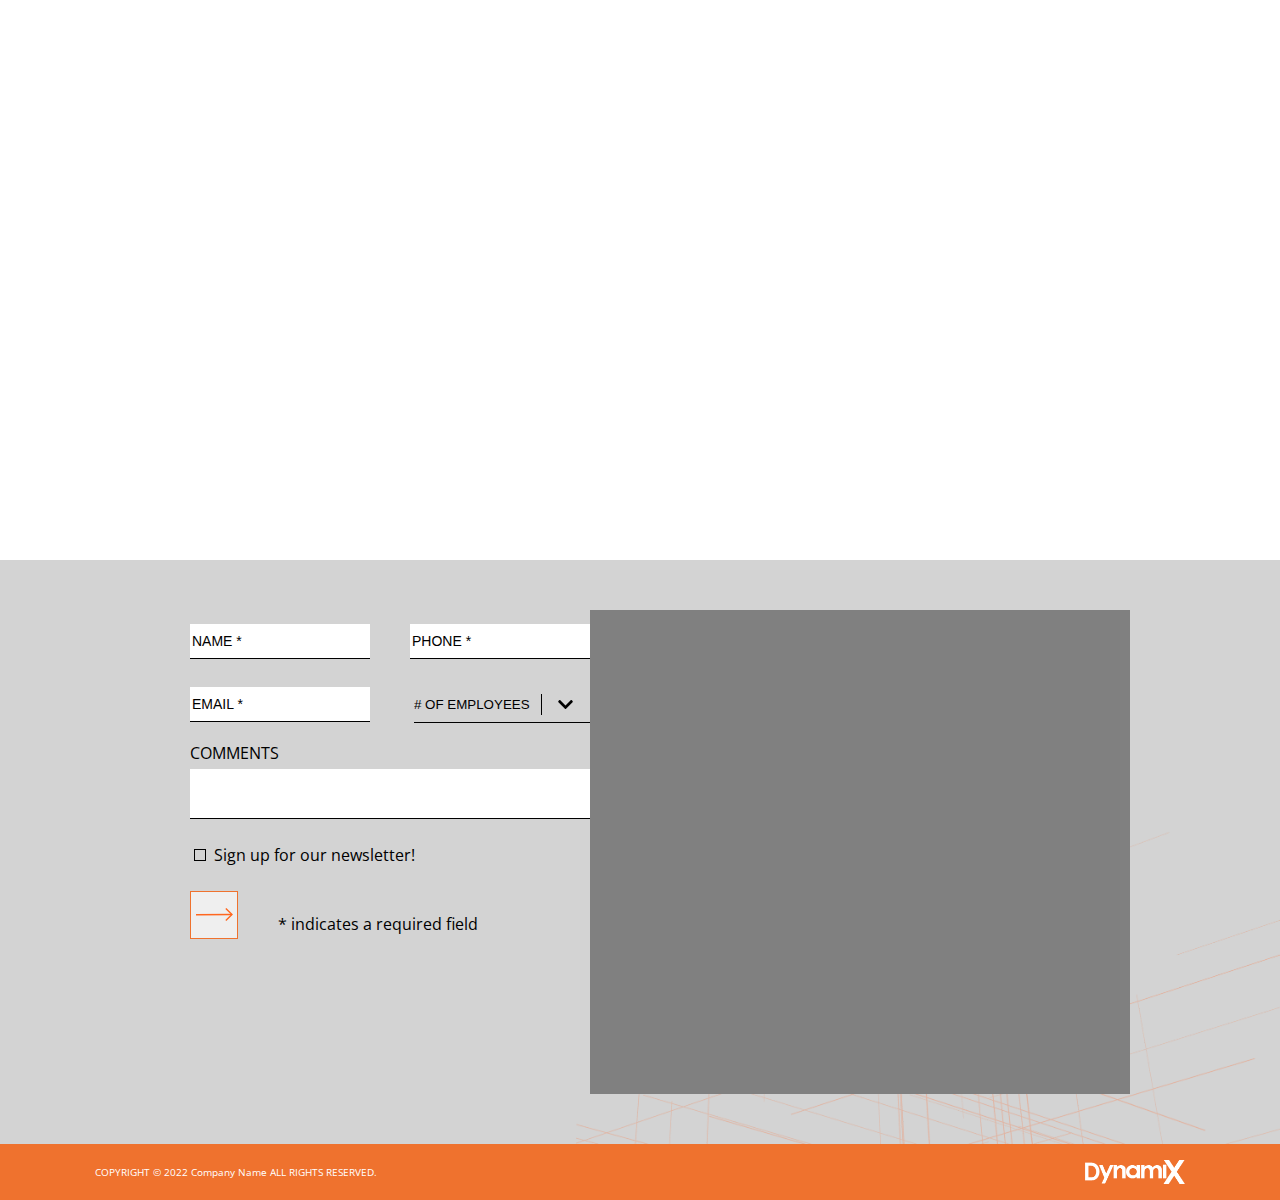
==== index.html @ d7043af9 "styled drop down" ====
<!DOCTYPE html>
<html lang="en">
<head>
    <meta charset="UTF-8">
    <meta http-equiv="X-UA-Compatible" content="IE=edge">
    <meta name="viewport" content="width=device-width, initial-scale=1.0">
    <title>Company Name</title>
    <link rel="stylesheet" href="styles.css">
    <link rel="preconnect" href="https://fonts.googleapis.com">
<link rel="preconnect" href="https://fonts.gstatic.com" crossorigin>
<link href="https://fonts.googleapis.com/css2?family=Barlow+Condensed:wght@100;200;300;400;500;600&family=Open+Sans:wght@300&display=swap" rel="stylesheet">
</head>
<body>
    <div id="content">
        <div id="content-img-wrapper">
            <div id="content-img"></div>
            <div id="img-backdrop"></div>
            <div id="img-caption"></div>
        </div>
        <div id="content-info">
            <div id="content-title"></div>
            <div id="content-text"></div>
            <div id="content-nav"></div>
        </div>
    </div>
    <div id="contact">
        <div id="contact-form-wrapper">
            <form id="contact-form" action="">
                <div class="input-line">
                    <input 
                        class="input-half-width" 
                        type="text" 
                        id="name" 
                        name="name" 
                        placeholder="NAME *"
                        required
                    />
                    <input type="hidden" id="custId" name="custId" value="3487"/>
                    <input 
                        class="input-half-width" 
                        type="tel" 
                        id="phone" 
                        name="phone" 
                        placeholder="PHONE *"
                        required
                    />
                </div>
                <div class="input-line">
                    <input 
                        class="input-half-width" 
                        type="email" 
                        id="email" 
                        name="email" 
                        placeholder="EMAIL *"
                        required
                    />
                    <div id="custom-select" class="input-half-width">
                        <select 
                            id="employees" 
                            name="employees" 
                        >
                            <option value="" disabled selected># OF EMPLOYEES</option>
                            <option value="1-5">1-5</option>
                            <option value="6-30">6-30</option>
                            <option value="31-100">31-100</option>
                            <option value="101-250">101-250</option>
                            <option value="251+">251+</option>
                        </select>
                    </div>
                </div>
                <div id="comments-line">
                    <label for="comments">COMMENTS</label>
                    <textarea 
                        id="comments" 
                        name="comments"
                    ></textarea>
                </div>
                <div id="subscription-line">
                    <input 
                        type="checkbox" 
                        id="subscribe-news" 
                        name="subscribe" 
                        value="newsletter"
                    />
                    <label for="subscribe-news">Sign up for our newsletter!</label>
                </div>
                
                <div id="submit-line">
                    <input 
                        type="submit" 
                        id="submit" 
                        name="submit" 
                        value=""
                    />
                    <div  id="indicator">* indicates a required field</div>
                </div>
               


            </form>
        </div>
        
        <div id="contact-info"></div>
    </div>
    <div id="footer">
        <div id="copyright">COPYRIGHT © 2022 Company Name ALL RIGHTS RESERVED.</div>
        <div id="footer-logo"></div>
    </div>
</body>
</html>
---- styles.css ----
:root {
    --body-width: 100%;
    --contact-width: calc(var(--body-width) - 100px);
    --contact-form-width: 400px;

}

/* OVERWRITE BROWSER DEFAULTS */

::placeholder { /* Chrome, Firefox, Opera, Safari 10.1+ */
  color: black;
  opacity: 1; /* Firefox */
}

:-ms-input-placeholder { /* Internet Explorer 10-11 */
  color: black;
}

::-ms-input-placeholder { /* Microsoft Edge */
  color: black;
}

input:focus, textarea:focus, select:focus, textarea:focus {
    outline: none;
    border-bottom: 1px solid orange;
}

input:focus::placeholder {
    color: transparent;
  }

  textarea {
    resize: none;
  }

body {
    width: var(--body-width);
    font-family: 'Barlow Condensed', sans-serif;
    font-family: 'Open Sans', sans-serif;
    padding: 0;
    margin: 0 auto;
}

#content {
    display: flex;
    width: var(--body-width);
    height: 560px;
    /* background-color: grey; */
}

#contact {
    display: flex;
    width: calc(var(--body-width) - 100px);
    height: 484px;
    padding: 50px;
    background-color: lightgrey;
    background-image: url('./images/bg-lines@2x.png');
    background-size: 55% auto;
    background-position: right bottom;
    background-repeat: no-repeat;
}

#contact-form-wrapper {
    display: flex;
    justify-content: flex-end;
    width: calc(var(--contact-width) * 0.5 );
}

#contact-form {
    width: var(--contact-form-width);
    height: 100%;
}

.input-line {
    display: flex;
    justify-content: space-between;
}

.input-half-width {
    height: 32px;
    width: calc((var(--contact-form-width) * 0.5) - 24px);
    margin: 14px 0;
    border: none;
    border-bottom: 1px solid black;
    font-size: 14px;
    color: black;
}

#employees { 
    -webkit-appearance: none;
    -moz-appearance: none;
    -o-appearance: none;
    position: absolute;
    z-index: 1;
    appearance: none;
    height: 35px;
    width: calc((var(--contact-form-width) * 0.5) - 24px);
    border: none;
    background-color: transparent;
    cursor: pointer;
}

#custom-select {
    height: 35px;
    background-color: transparent;
    position: relative;
}

#custom-select::before {
    content: "";
    position: absolute;
    width: 48px;
    height: 21px;
    bottom: 7px;
    right: 0;
    border-left: 1px solid black;
    background-image: url('./images/chevron-down-solid.svg');
    background-position-x: 16px;
    background-position-y: center;
    background-size: 15px;
    background-repeat: no-repeat;
    background-color: transparent;
}

#custom-select:focus-within {
    border-bottom: 1px solid #EF722E;
}

select::-ms-expand {
    display: none; /* Hide the default arrow in Internet Explorer 10 and Internet Explorer 11 */
}

#comments-line {
    display: flex;
    flex-direction: column;
    align-items: bottom;
}

label {
    height: 32px;
    line-height: 32px;
    font-size: 14;
}

#comments {
    border: none;
    border-bottom: 1px solid black;
    height: 45px;
    font-size: 14px;
    color: black;
    font-family: 'Open Sans', sans-serif;
}

#comments:focus {
    border-bottom: 1px solid #EF722E;  
}

#subscription-line {
    display: flex;
    align-items: center;
    margin: 20px 0;
}

#subscription-line > input {
    -webkit-appearance: none;
    -moz-appearance: none;
    -o-appearance: none;
    appearance: none;
    height: 12px;
    width: 12px;
    border: 1px solid black;
    margin-right: 8px;
}

#subscription-line > input:checked {
    background-color: #EF722E;
    border: 1px solid #EF722E;
}


#submit-line {
    display: flex;
    align-items: flex-end;
}

#submit {
    height: 48px;
    width: 48px;
    border: 1px solid #EF722E;
    margin-right: 40px;
    cursor: pointer;
    background-image: url('./images/icon-arrow_orange.svg');
    background-size: 80%;
    background-position: center;
    background-repeat: no-repeat;
}

#indicator {
    line-height: 30px;
}

#contact-info {
    display: flex;
    flex-direction: column;
    align-items: bottom;
    background-color: grey;
    width: calc((var(--contact-width) * 0.5 ) - 128px);
    padding: 48px 64px;
}

#footer {
    display: flex;
    justify-content: space-between;
    align-items: center;
    height: 56px;
    width: calc(var(--body-width) - 190px);
    padding: 0 95px;
    color: white;
    background-color: #EF722E;
}
#copyright {
    font-size: 10px;
}

#footer-logo {
    height: 56px;
    width: 100px;
    background-image: url('./images/dynamix-logo-white@2x.png');
    background-size: contain;
    background-position: center;
    background-repeat: no-repeat;
}

/* MEDIA QUERIES BOOTSRAP BREAKPOINTS AS REFRENCE  */

/* X-Small devices (portrait phones, less than 576px)
No media query for `xs` since this is the default */

/* Small devices (landscape phones, 576px and up) */
@media (min-width: 576px) { }

/* Medium devices (tablets, 768px and up) */
@media (min-width: 768px) { }

/* Large devices (desktops, 992px and up) */
@media (min-width: 992px) { }

/* X-Large devices (large desktops, 1200px and up) */
@media (min-width: 1200px) { }

/* XX-Large devices (larger desktops, 1400px and up) */
@media (min-width: 1400px) { }

/* XX-Large devices (larger desktops, 1500px and up) */
@media (min-width: 1500px) {
    :root {
        --body-width: 1500px;
    }
 }


/* XX-Large devices (larger desktops, 2000px and up)
@media (min-width: 2000px) { 
    :root {
        --body-width: 2000px;
    }
} */
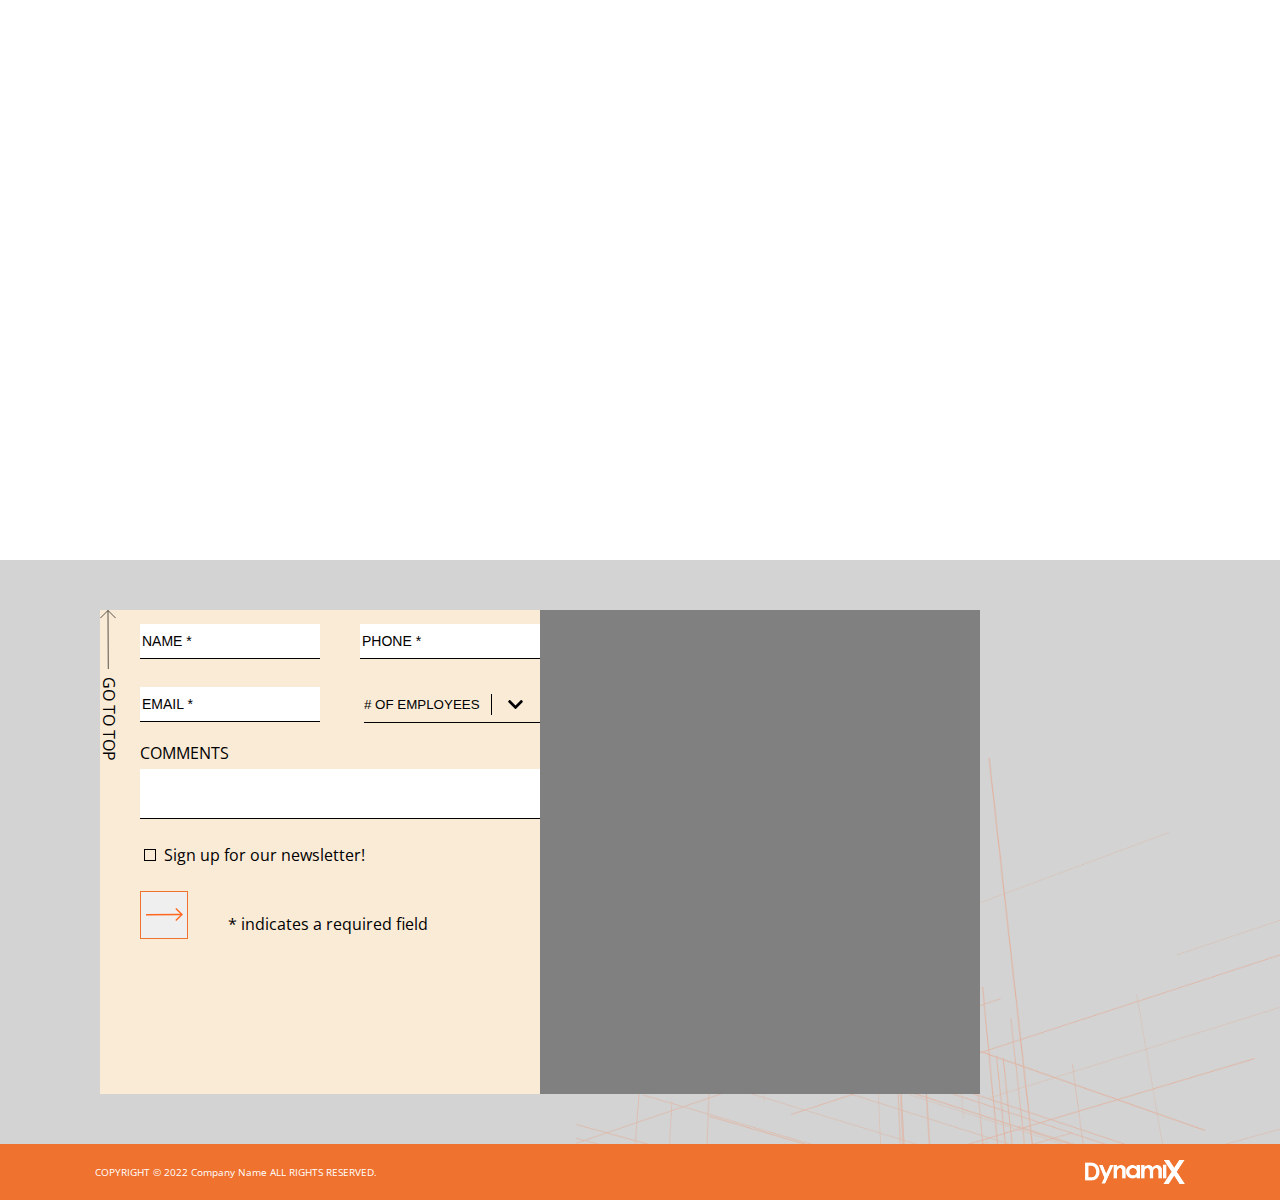
==== commit cb16487c: "added nav-to-top" ====
--- a/index.html
+++ b/index.html
@@ -11,6 +11,7 @@
 <link href="https://fonts.googleapis.com/css2?family=Barlow+Condensed:wght@100;200;300;400;500;600&family=Open+Sans:wght@300&display=swap" rel="stylesheet">
 </head>
 <body>
+    <div id="top"></div>
     <div id="content">
         <div id="content-img-wrapper">
             <div id="content-img"></div>
@@ -25,6 +26,10 @@
     </div>
     <div id="contact">
         <div id="contact-form-wrapper">
+            <a href="#top" id="nav-to-top">
+                <div id="nav-arrow"></div>
+                <div id="nav-text">GO TO TOP</div>
+            </a>
             <form id="contact-form" action="">
                 <div class="input-line">
                     <input 
@@ -94,12 +99,8 @@
                     />
                     <div  id="indicator">* indicates a required field</div>
                 </div>
-               
-
-
             </form>
         </div>
-        
         <div id="contact-info"></div>
     </div>
     <div id="footer">
--- a/styles.css
+++ b/styles.css
@@ -1,6 +1,6 @@
 :root {
     --body-width: 100%;
-    --contact-width: calc(var(--body-width) - 100px);
+    --contact-width: calc(var(--body-width) - 200px);
     --contact-form-width: 400px;
 
 }
@@ -50,9 +50,9 @@
 
 #contact {
     display: flex;
-    width: calc(var(--body-width) - 100px);
+    width: var(--contact-width);
     height: 484px;
-    padding: 50px;
+    padding: 50px 100px;
     background-color: lightgrey;
     background-image: url('./images/bg-lines@2x.png');
     background-size: 55% auto;
@@ -64,6 +64,45 @@
     display: flex;
     justify-content: flex-end;
     width: calc(var(--contact-width) * 0.5 );
+    position: relative;
+    background-color:antiquewhite;
+}
+
+#nav-to-top {
+    position: absolute;
+    top: 0;
+    left: 0;
+    display: flex;
+    flex-direction: column;
+    align-items: center;
+    width: 16px;
+    height: 152px;
+    text-decoration: none;
+    color: black;
+}
+
+#nav-to-top:hover {
+    color: #EF722E;
+}
+
+#nav-text {
+    display: block;
+    width: 85px;
+    height: 16px;
+    font-size: 16px;
+    line-height: 16px;
+    text-align: right;
+    transform: translateY(40px) rotate(90deg);
+}
+
+#nav-arrow {
+    width: 16px;
+    height: 60px;
+    background-image: url('./images/icon-arrow_down.svg');
+    background-size: contain;
+    background-position: bottom;
+    background-repeat: no-repeat;
+    transform: rotate(180deg);
 }
 
 #contact-form {
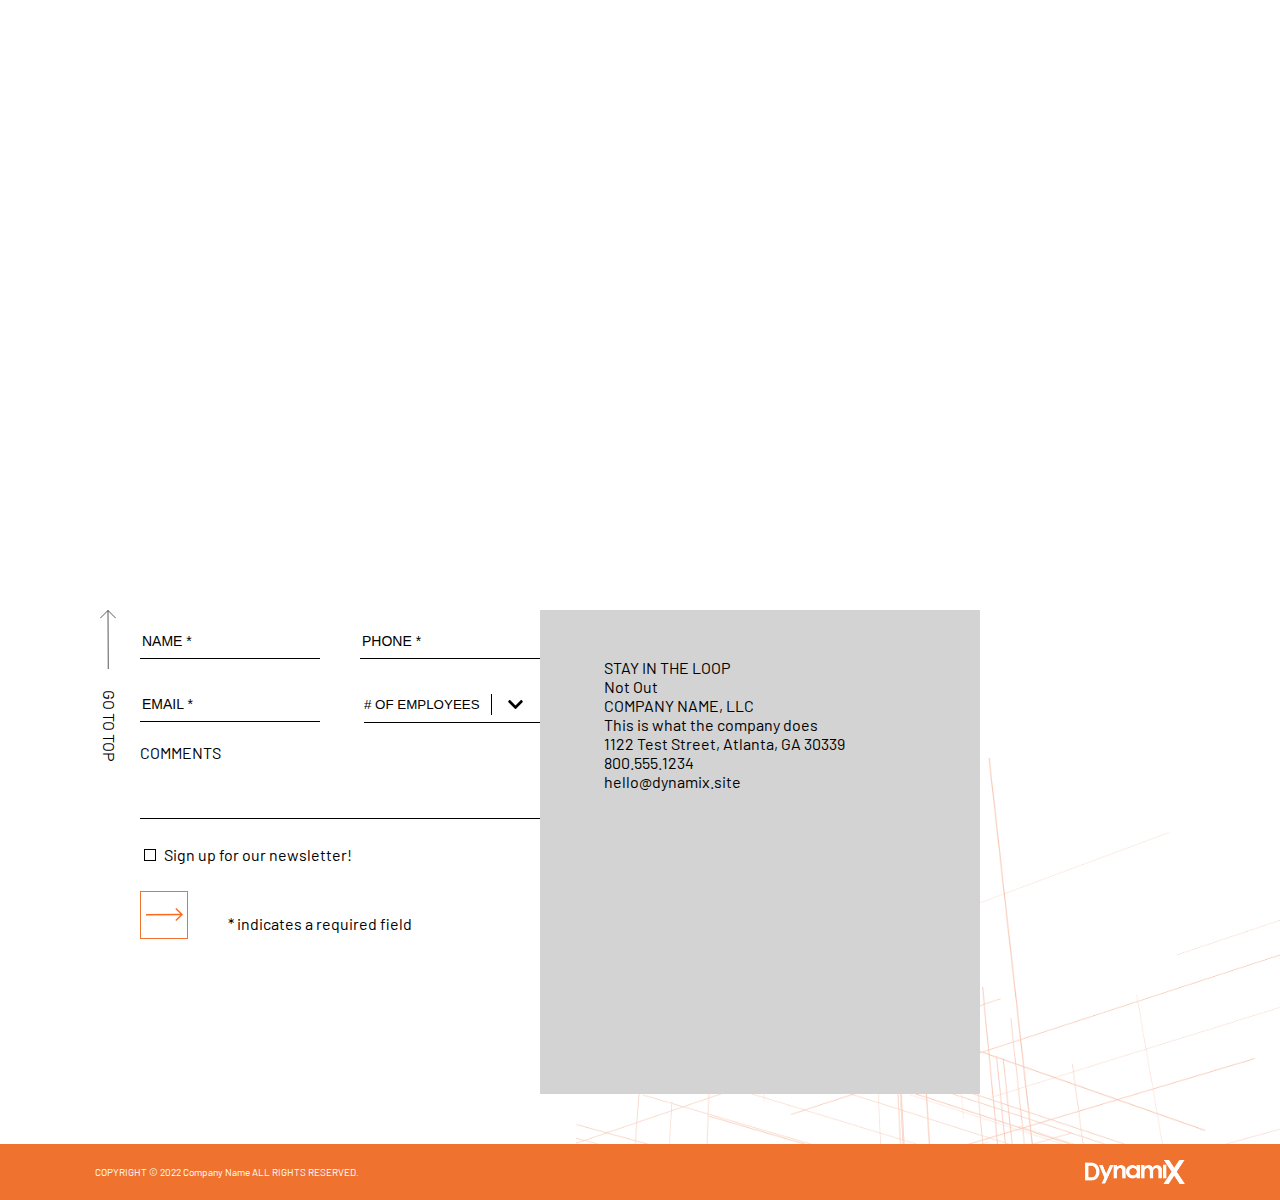
==== commit 74a74652: "updated fonts" ====
--- a/index.html
+++ b/index.html
@@ -8,7 +8,9 @@
     <link rel="stylesheet" href="styles.css">
     <link rel="preconnect" href="https://fonts.googleapis.com">
 <link rel="preconnect" href="https://fonts.gstatic.com" crossorigin>
-<link href="https://fonts.googleapis.com/css2?family=Barlow+Condensed:wght@100;200;300;400;500;600&family=Open+Sans:wght@300&display=swap" rel="stylesheet">
+<link rel="preconnect" href="https://fonts.googleapis.com">
+<link rel="preconnect" href="https://fonts.gstatic.com" crossorigin>
+<link href="https://fonts.googleapis.com/css2?family=Barlow+Condensed:wght@100;200;300;400;500;600&family=Barlow:wght@100;200;300;400;500;600;700&family=Open+Sans:wght@300&display=swap" rel="stylesheet">
 </head>
 <body>
     <div id="top"></div>
@@ -101,7 +103,15 @@
                 </div>
             </form>
         </div>
-        <div id="contact-info"></div>
+        <div id="contact-info">
+            <div id="contact-title">STAY IN THE LOOP</div>
+            <div id="contact-subtitle">Not Out</div>
+            <div id="company-name">COMPANY NAME, LLC</div>
+            <div id="company-statement">This is what the company does</div>
+            <div id="company-address">1122 Test Street, Atlanta, GA 30339</div>
+            <div id="company-phone">800.555.1234</div>
+            <div id="company-email">hello@dynamix.site</div>
+        </div>
     </div>
     <div id="footer">
         <div id="copyright">COPYRIGHT © 2022 Company Name ALL RIGHTS RESERVED.</div>
--- a/styles.css
+++ b/styles.css
@@ -35,8 +35,9 @@
 
 body {
     width: var(--body-width);
+    font-family: 'Open Sans', sans-serif;
     font-family: 'Barlow Condensed', sans-serif;
-    font-family: 'Open Sans', sans-serif;
+    font-family: 'Barlow', sans-serif;
     padding: 0;
     margin: 0 auto;
 }
@@ -53,11 +54,11 @@
     width: var(--contact-width);
     height: 484px;
     padding: 50px 100px;
-    background-color: lightgrey;
     background-image: url('./images/bg-lines@2x.png');
     background-size: 55% auto;
     background-position: right bottom;
     background-repeat: no-repeat;
+    /* background-color: lightgrey; */
 }
 
 #contact-form-wrapper {
@@ -65,7 +66,7 @@
     justify-content: flex-end;
     width: calc(var(--contact-width) * 0.5 );
     position: relative;
-    background-color:antiquewhite;
+    /* background-color:antiquewhite; */
 }
 
 #nav-to-top {
@@ -232,6 +233,7 @@
     background-size: 80%;
     background-position: center;
     background-repeat: no-repeat;
+    background-color: transparent;
 }
 
 #indicator {
@@ -242,9 +244,9 @@
     display: flex;
     flex-direction: column;
     align-items: bottom;
-    background-color: grey;
     width: calc((var(--contact-width) * 0.5 ) - 128px);
     padding: 48px 64px;
+    background-color: lightgrey;
 }
 
 #footer {
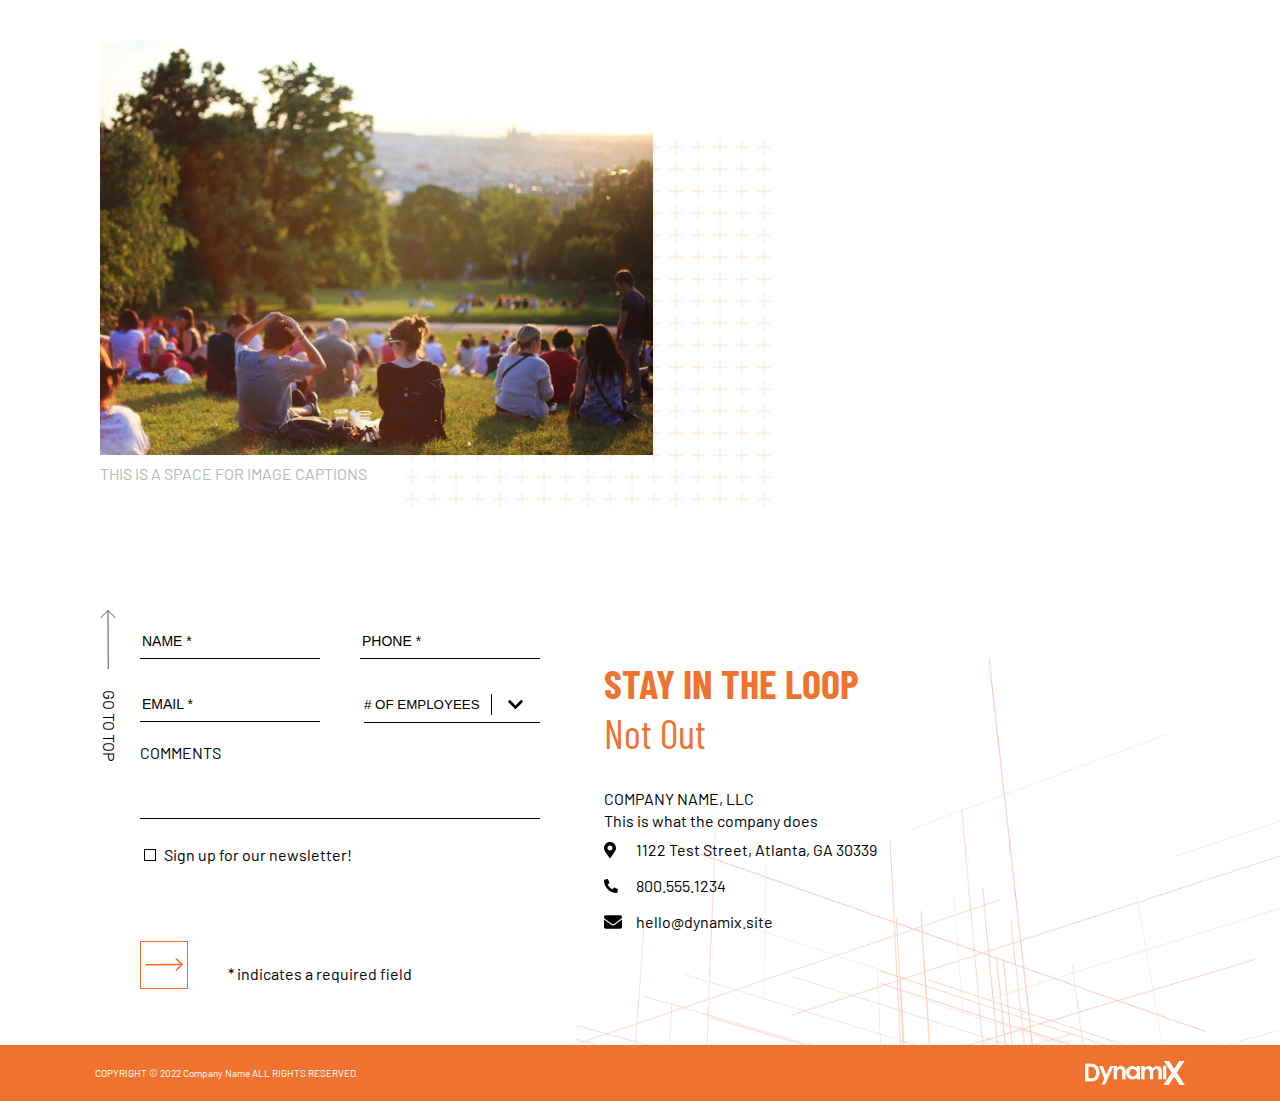
==== commit b63dfa78: "added content-image" ====
--- a/index.html
+++ b/index.html
@@ -16,9 +16,9 @@
     <div id="top"></div>
     <div id="content">
         <div id="content-img-wrapper">
-            <div id="content-img"></div>
-            <div id="img-backdrop"></div>
-            <div id="img-caption"></div>
+            <img src="./images/content-image.jpg" id="content-img" alt="image of event"/>
+            <div id="img-caption">THIS IS A SPACE FOR IMAGE CAPTIONS</div>
+            <div  id="img-backdrop"></div>
         </div>
         <div id="content-info">
             <div id="content-title"></div>
@@ -108,9 +108,9 @@
             <div id="contact-subtitle">Not Out</div>
             <div id="company-name">COMPANY NAME, LLC</div>
             <div id="company-statement">This is what the company does</div>
-            <div id="company-address">1122 Test Street, Atlanta, GA 30339</div>
-            <div id="company-phone">800.555.1234</div>
-            <div id="company-email">hello@dynamix.site</div>
+            <div class="company-contact-line" id="company-address">1122 Test Street, Atlanta, GA 30339</div>
+            <div class="company-contact-line" id="company-phone">800.555.1234</div>
+            <div class="company-contact-line" id="company-email">hello@dynamix.site</div>
         </div>
     </div>
     <div id="footer">
--- a/styles.css
+++ b/styles.css
@@ -45,16 +45,51 @@
 #content {
     display: flex;
     width: var(--body-width);
-    height: 560px;
-    /* background-color: grey; */
+    height: 470px;
+    padding: 40px 100px 50px 100px;
+    /* background-color: lightgrey; */
+}
+
+#content-img-wrapper {
+    position: relative;
+    display: flex;
+    flex-direction: column;
+    align-items: flex-start;
+    height: 470px;
+    width: 675px;
+}
+
+#content-img {
+    height: 415px;
+    width: auto;
+    z-index: 2;
+}
+
+#img-caption {
+    display: flex;
+    height: 36px;
+    align-items: center;
+    color: #B7B7B7;    
+}
+
+#img-backdrop {
+    position: absolute;
+    right: 0;
+    bottom: 0;
+    height: 374px;
+    width: 374px;
+    background-image: url(./images/icon-plus.png);
+    background-size: 22px;
+    background-position: bottom right;
+    background-repeat: repeat;
 }
 
 #contact {
     display: flex;
     width: var(--contact-width);
-    height: 484px;
+    height: 385px;
     padding: 50px 100px;
-    background-image: url('./images/bg-lines@2x.png');
+    background-image: url(./images/bg-lines@2x.png);
     background-size: 55% auto;
     background-position: right bottom;
     background-repeat: no-repeat;
@@ -99,7 +134,7 @@
 #nav-arrow {
     width: 16px;
     height: 60px;
-    background-image: url('./images/icon-arrow_down.svg');
+    background-image: url(./images/icon-arrow_down.svg);
     background-size: contain;
     background-position: bottom;
     background-repeat: no-repeat;
@@ -154,7 +189,7 @@
     bottom: 7px;
     right: 0;
     border-left: 1px solid black;
-    background-image: url('./images/chevron-down-solid.svg');
+    background-image: url(./images/chevron-down-solid.svg);
     background-position-x: 16px;
     background-position-y: center;
     background-size: 15px;
@@ -210,6 +245,7 @@
     width: 12px;
     border: 1px solid black;
     margin-right: 8px;
+    cursor: pointer;
 }
 
 #subscription-line > input:checked {
@@ -217,8 +253,13 @@
     border: 1px solid #EF722E;
 }
 
+#subscription-line > label {
+    cursor: pointer;
+}
+
 
 #submit-line {
+    margin-top: 70px;
     display: flex;
     align-items: flex-end;
 }
@@ -229,7 +270,7 @@
     border: 1px solid #EF722E;
     margin-right: 40px;
     cursor: pointer;
-    background-image: url('./images/icon-arrow_orange.svg');
+    background-image: url(./images/icon-arrow_orange.svg);
     background-size: 80%;
     background-position: center;
     background-repeat: no-repeat;
@@ -246,7 +287,51 @@
     align-items: bottom;
     width: calc((var(--contact-width) * 0.5 ) - 128px);
     padding: 48px 64px;
-    background-color: lightgrey;
+    /* background-color: lightgrey; */
+}
+
+#contact-title, #contact-subtitle {
+    font-family: 'Barlow Condensed', sans-serif;
+    height: 50px;
+    line-height: 50px;
+    font-size: 40px;
+    color: #EF722E;
+}
+
+#contact-title {
+    font-weight: 700;
+}
+
+#company-name {
+    margin-top: 30px;
+    line-height: 22px;
+}
+
+#company-statement {
+    line-height: 22px;
+}
+
+.company-contact-line {
+    display: flex;
+    line-height: 36px;
+    padding-left: 32px;
+    background-position: left;
+    background-repeat: no-repeat;
+}
+
+#company-address {
+    background-image: url(./images/map-marker-alt-solid.svg);
+    background-size: 12px;
+}
+
+#company-phone {
+    background-image: url(./images/phone-alt-solid.svg);
+    background-size: 14px;
+}
+
+#company-email {
+    background-image: url(./images/envelope-solid.svg);
+    background-size: 18px;
 }
 
 #footer {
@@ -259,6 +344,7 @@
     color: white;
     background-color: #EF722E;
 }
+
 #copyright {
     font-size: 10px;
 }
@@ -266,7 +352,7 @@
 #footer-logo {
     height: 56px;
     width: 100px;
-    background-image: url('./images/dynamix-logo-white@2x.png');
+    background-image: url(./images/dynamix-logo-white@2x.png);
     background-size: contain;
     background-position: center;
     background-repeat: no-repeat;
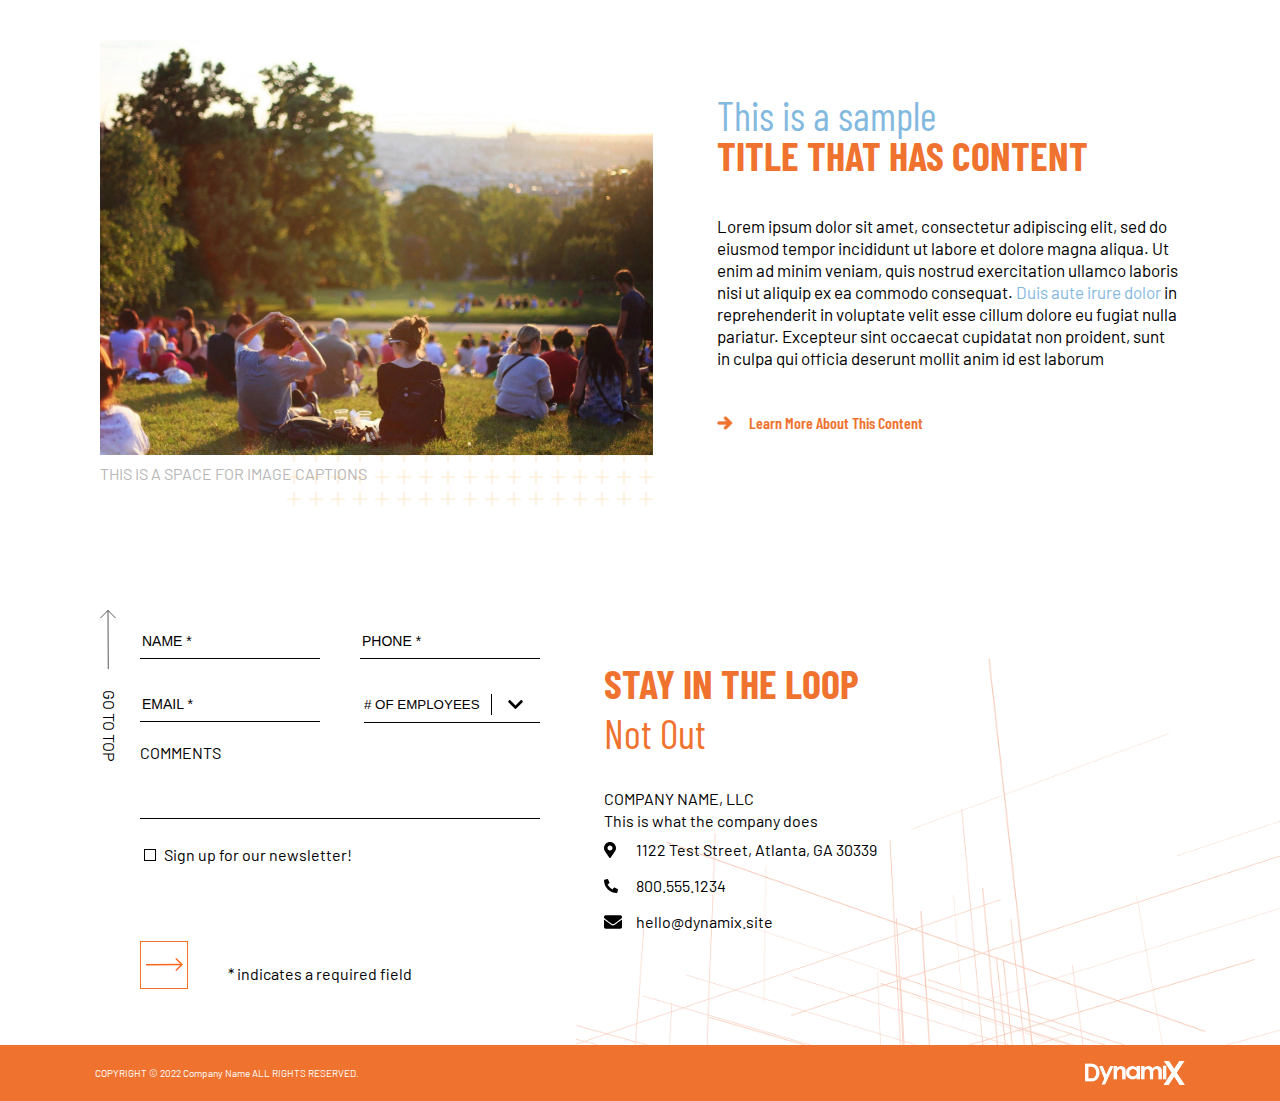
==== commit 065a6dea: "finished content section" ====
--- a/index.html
+++ b/index.html
@@ -21,16 +21,19 @@
             <div  id="img-backdrop"></div>
         </div>
         <div id="content-info">
-            <div id="content-title"></div>
-            <div id="content-text"></div>
-            <div id="content-nav"></div>
+            <div id="content-title">This is a sample</div>
+            <div id="content-subtitle">TITLE THAT HAS CONTENT</div>
+            <div id="content-text">
+                Lorem ipsum dolor sit amet, consectetur adipiscing elit, sed do eiusmod tempor incididunt ut labore et dolore magna aliqua. Ut enim ad minim veniam, quis nostrud exercitation ullamco laboris nisi ut aliquip ex ea commodo consequat. <span class="highlight">Duis aute irure dolor</span> in reprehenderit in voluptate velit esse cillum dolore eu fugiat nulla pariatur. Excepteur sint occaecat cupidatat non proident, sunt in culpa qui officia deserunt mollit anim id est laborum
+            </div>
+            <a href="about.html" target="blank" id="content-nav">Learn More About This Content</a>
         </div>
     </div>
     <div id="contact">
         <div id="contact-form-wrapper">
             <a href="#top" id="nav-to-top">
-                <div id="nav-arrow"></div>
-                <div id="nav-text">GO TO TOP</div>
+                <div id="nav-to-top-arrow"></div>
+                <div id="nav-to-top-text">GO TO TOP</div>
             </a>
             <form id="contact-form" action="">
                 <div class="input-line">
--- a/styles.css
+++ b/styles.css
@@ -1,7 +1,9 @@
 :root {
     --body-width: 100%;
+    --content-width: calc(var(--body-width) - 200px);
     --contact-width: calc(var(--body-width) - 200px);
     --contact-form-width: 400px;
+    --contact-backdrop-width: 55%;
 
 }
 
@@ -44,7 +46,7 @@
 
 #content {
     display: flex;
-    width: var(--body-width);
+    width: var(--content-width);
     height: 470px;
     padding: 40px 100px 50px 100px;
     /* background-color: lightgrey; */
@@ -57,6 +59,7 @@
     align-items: flex-start;
     height: 470px;
     width: 675px;
+    /* background-color: blue; */
 }
 
 #content-img {
@@ -84,13 +87,63 @@
     background-repeat: repeat;
 }
 
+#content-info {
+    width: 560px;
+    padding: 55px 0 0 60px;
+    /* background-color: grey; */
+}
+
+#content-title, #content-subtitle {
+    font-family: 'Barlow Condensed', sans-serif;
+    height: 40px;
+    line-height: 40px;
+    font-size: 40px;
+}
+
+#content-title {
+    color: #84B9DF;
+}
+
+#content-subtitle {
+    color: #EF722E;
+    font-weight: 700;
+}
+
+#content-text {
+    margin: 40px 0;
+    font-size: 17px;
+    line-height: 22px;
+}
+
+.highlight {
+    color: #84B9DF;
+    /* text-decoration: underline;
+    text-decoration-style: dotted; */
+}
+
+#content-nav {
+    text-decoration: none;
+    font-family: 'Barlow Condensed', sans-serif;
+    font-weight: 600;
+    color: #EF722E;
+    line-height: 28px;
+    padding-left: 32px;
+    background-image: url(./images/arrow_right_orange.png);
+    background-size: 16px;
+    background-position: left;
+    background-repeat: no-repeat;
+    /* background-color: antiquewhite; */
+}
+
+
+
 #contact {
     display: flex;
     width: var(--contact-width);
     height: 385px;
     padding: 50px 100px;
     background-image: url(./images/bg-lines@2x.png);
-    background-size: 55% auto;
+    background-size: var(--contact-backdrop-width) auto;
     background-position: right bottom;
     background-repeat: no-repeat;
     /* background-color: lightgrey; */
@@ -121,7 +174,7 @@
     color: #EF722E;
 }
 
-#nav-text {
+#nav-to-top-text {
     display: block;
     width: 85px;
     height: 16px;
@@ -131,7 +184,7 @@
     transform: translateY(40px) rotate(90deg);
 }
 
-#nav-arrow {
+#nav-to-top-arrow {
     width: 16px;
     height: 60px;
     background-image: url(./images/icon-arrow_down.svg);
@@ -312,7 +365,6 @@
 }
 
 .company-contact-line {
-    display: flex;
     line-height: 36px;
     padding-left: 32px;
     background-position: left;
@@ -339,7 +391,7 @@
     justify-content: space-between;
     align-items: center;
     height: 56px;
-    width: calc(var(--body-width) - 190px);
+    width: calc(100% - 190px);
     padding: 0 95px;
     color: white;
     background-color: #EF722E;
@@ -381,10 +433,9 @@
 /* XX-Large devices (larger desktops, 1500px and up) */
 @media (min-width: 1500px) {
     :root {
-        --body-width: 1500px;
+       --contact-backdrop-width: 825px;
     }
  }
-
 
 /* XX-Large devices (larger desktops, 2000px and up)
 @media (min-width: 2000px) { 
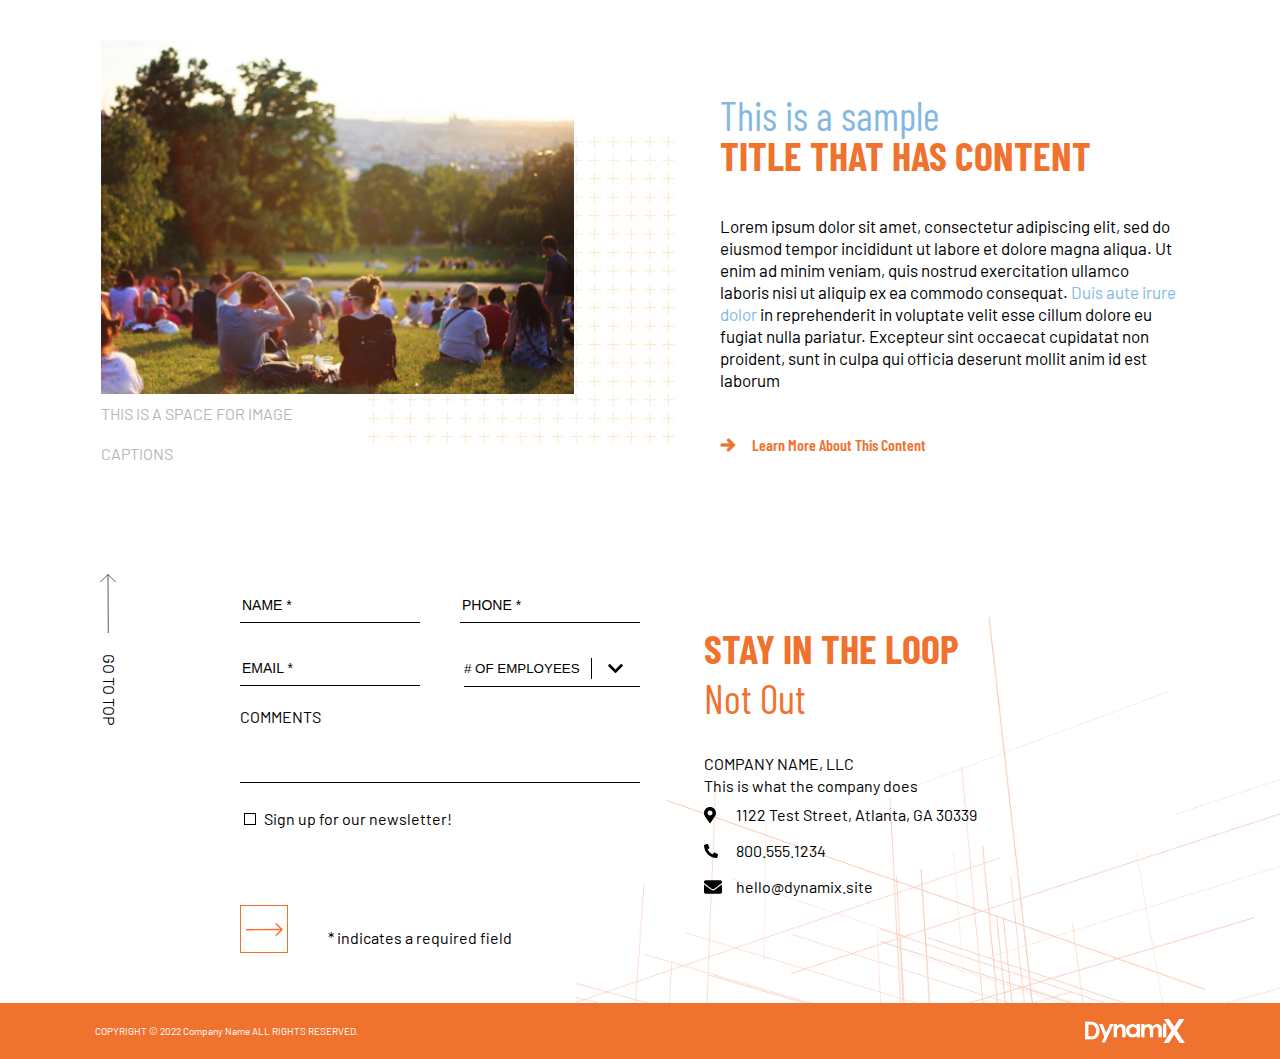
==== commit 87594b4a: "moved Img backdrop into pseudo element" ====
--- a/index.html
+++ b/index.html
@@ -18,7 +18,6 @@
         <div id="content-img-wrapper">
             <img src="./images/content-image.jpg" id="content-img" alt="image of event"/>
             <div id="img-caption">THIS IS A SPACE FOR IMAGE CAPTIONS</div>
-            <div  id="img-backdrop"></div>
         </div>
         <div id="content-info">
             <div id="content-title">This is a sample</div>
--- a/styles.css
+++ b/styles.css
@@ -1,10 +1,14 @@
+/* CSS DYNAMIC GLOBAL VARIABLES */
 :root {
     --body-width: 100%;
-    --content-width: calc(var(--body-width) - 200px);
-    --contact-width: calc(var(--body-width) - 200px);
-    --contact-form-width: 400px;
-    --contact-backdrop-width: 55%;
-
+    --main-padding-sides: 0;
+    --main-width: calc(var(--body-width) - (var(--main-padding-sides) * 2));
+    --content-img-wrapper-width: 80vw;
+    --content-info-width:  80vw;
+    --contact-form-width: 80vw;
+    --contact-backdrop-width: 80%;
+    --contact-form-wrapper-width: 80vw;
+    --contact-info-width: 80vw;   
 }
 
 /* OVERWRITE BROWSER DEFAULTS */
@@ -34,6 +38,8 @@
   textarea {
     resize: none;
   }
+
+/* BODY STYLES */
 
 body {
     width: var(--body-width);
@@ -44,12 +50,15 @@
     margin: 0 auto;
 }
 
+/* CONTENT SECTION STYLES */
+
 #content {
     display: flex;
-    width: var(--content-width);
-    height: 470px;
-    padding: 40px 100px 50px 100px;
-    /* background-color: lightgrey; */
+    justify-content: space-around;
+    flex-direction: column;
+    align-items: center;
+    width: var(--main-width);
+    padding: 40px var(--main-padding-sides) 50px var(--main-padding-sides);
 }
 
 #content-img-wrapper {
@@ -57,40 +66,38 @@
     display: flex;
     flex-direction: column;
     align-items: flex-start;
-    height: 470px;
-    width: 675px;
-    /* background-color: blue; */
+    width: var(--content-img-wrapper-width);
 }
 
 #content-img {
-    height: 415px;
-    width: auto;
+    height: auto;
+    width: calc(var(--content-img-wrapper-width) * 0.82);
     z-index: 2;
 }
 
 #img-caption {
     display: flex;
-    height: 36px;
-    align-items: center;
+    width: 100%;
+    justify-content: space-between;
     color: #B7B7B7;    
-}
-
-#img-backdrop {
-    position: absolute;
-    right: 0;
-    bottom: 0;
-    height: 374px;
-    width: 374px;
+    line-height: 40px;
+}
+
+#img-caption::after {
+    display: block;
+    content: "";
+    height: calc(var(--content-img-wrapper-width) * 0.55);
+    width: calc(var(--content-img-wrapper-width) * 0.55);
     background-image: url(./images/icon-plus.png);
-    background-size: 22px;
+    background-size: calc(var(--content-img-wrapper-width) * 0.032);
     background-position: bottom right;
     background-repeat: repeat;
+    margin-top: -46%;
 }
 
 #content-info {
-    width: 560px;
-    padding: 55px 0 0 60px;
-    /* background-color: grey; */
+    width: var(--content-info-width);
+    padding: 40px 0 0 0;
 }
 
 #content-title, #content-subtitle {
@@ -117,8 +124,6 @@
 
 .highlight {
     color: #84B9DF;
-    /* text-decoration: underline;
-    text-decoration-style: dotted; */
 }
 
 #content-nav {
@@ -132,36 +137,35 @@
     background-size: 16px;
     background-position: left;
     background-repeat: no-repeat;
-    /* background-color: antiquewhite; */
-}
-
-
+}
+
+/* CONTACT SECTION STYLES */
 
 #contact {
     display: flex;
-    width: var(--contact-width);
-    height: 385px;
-    padding: 50px 100px;
+    flex-direction: column;
+    align-items: center;
+    justify-content: space-around;
+    width: var(--main-width);
+    padding: 50px var(--main-padding-sides);
     background-image: url(./images/bg-lines@2x.png);
     background-size: var(--contact-backdrop-width) auto;
     background-position: right bottom;
     background-repeat: no-repeat;
-    /* background-color: lightgrey; */
 }
 
 #contact-form-wrapper {
     display: flex;
     justify-content: flex-end;
-    width: calc(var(--contact-width) * 0.5 );
+    width: var(--contact-form-wrapper-width);
     position: relative;
-    /* background-color:antiquewhite; */
 }
 
 #nav-to-top {
     position: absolute;
     top: 0;
     left: 0;
-    display: flex;
+    display: none;
     flex-direction: column;
     align-items: center;
     width: 16px;
@@ -255,7 +259,8 @@
 }
 
 select::-ms-expand {
-    display: none; /* Hide the default arrow in Internet Explorer 10 and Internet Explorer 11 */
+/* Hide the default arrow in Internet Explorer 10 and Internet Explorer 11 */
+    display: none; 
 }
 
 #comments-line {
@@ -337,10 +342,9 @@
 #contact-info {
     display: flex;
     flex-direction: column;
-    align-items: bottom;
-    width: calc((var(--contact-width) * 0.5 ) - 128px);
-    padding: 48px 64px;
-    /* background-color: lightgrey; */
+    align-items: flex-start;
+    width: var(--contact-info-width);
+    padding: 40px 0;
 }
 
 #contact-title, #contact-subtitle {
@@ -388,6 +392,7 @@
 
 #footer {
     display: flex;
+    flex-direction: row;
     justify-content: space-between;
     align-items: center;
     height: 56px;
@@ -412,34 +417,118 @@
 
 /* MEDIA QUERIES BOOTSRAP BREAKPOINTS AS REFRENCE  */
 
-/* X-Small devices (portrait phones, less than 576px)
-No media query for `xs` since this is the default */
+/* X-Small devices (portrait phones, less than 576px) */
+@media (max-width: 576px) {
+    .input-half-width, #employees {
+        width: calc(var(--contact-form-width) - 5px);
+    }
+
+    .input-line {
+        flex-direction: column;
+    }
+
+    #footer {
+        display: flex;
+        flex-direction: column;
+        justify-content: center;
+        align-items: center;
+        text-align: center;
+        height: 110px;
+        width: calc(100% - 80px);
+        padding: 0 40px;
+    }
+}
+
+/* X-Small devices (Pretty much just the Galaxy fold) */
+@media (max-width: 310px) { 
+    #content-title, #content-subtitle, #contact-title, #contact-subtitle {
+        font-size: 28px;
+    }
+
+    #img-caption {
+        font-size: 4vw;
+    }
+}
 
 /* Small devices (landscape phones, 576px and up) */
-@media (min-width: 576px) { }
-
-/* Medium devices (tablets, 768px and up) */
-@media (min-width: 768px) { }
+@media (min-width: 576px) { 
+
+    :root {
+        --contact-form-width: 400px;
+    }
+
+    #nav-to-top {
+        display: flex;
+    }
+
+}
 
 /* Large devices (desktops, 992px and up) */
-@media (min-width: 992px) { }
+@media (min-width: 992px) { 
+
+    :root {
+        --main-padding-sides: 5vw;
+        --content-img-wrapper-width: 48vw;
+        --content-info-width: calc(48% - 60px);
+        --contact-form-wrapper-width: 50%;
+        --contact-info-width: calc(50% - 128px);
+        --contact-backdrop-width: 55%;
+    }
+
+    #content {
+        flex-direction: row;
+        align-items: flex-start;
+    }
+    
+    #content-info {
+        padding: 55px 0 0 3.1vw;
+    }
+
+    #contact {
+        flex-direction: row;
+    }
+
+    #contact-info {
+        padding: 48px 64px;
+    }
+
+}
 
 /* X-Large devices (large desktops, 1200px and up) */
-@media (min-width: 1200px) { }
-
-/* XX-Large devices (larger desktops, 1400px and up) */
-@media (min-width: 1400px) { }
+@media (min-width: 1200px) { 
+    :root{
+        --main-padding-sides: 100px;
+        --content-img-wrapper-width: 45vw;
+    }
+}
 
 /* XX-Large devices (larger desktops, 1500px and up) */
 @media (min-width: 1500px) {
     :root {
-       --contact-backdrop-width: 825px;
+        --content-img-wrapper-width: 675px;
+    }
+}
+
+/* XX-Large devices (larger desktops, 1550px and up) */
+@media (min-width: 1550px) {
+    :root {
+        --contact-backdrop-width: 850px;
+        --contact-form-wrapper-width: 675px;
+        --contact-info-width: 547px;
+        --content-info-width: 620px;
     }
  }
 
-/* XX-Large devices (larger desktops, 2000px and up)
+/* XXX-Large devices (larger desktops, 2000px and up) */
 @media (min-width: 2000px) { 
     :root {
-        --body-width: 2000px;
-    }
-} */+        --main-width: 1800px;
+    }
+    #content, #contact {
+        margin: 0 auto;
+    }
+    #footer {
+        width: calc(100% - 200px);
+        padding: 0 100px;
+    }
+}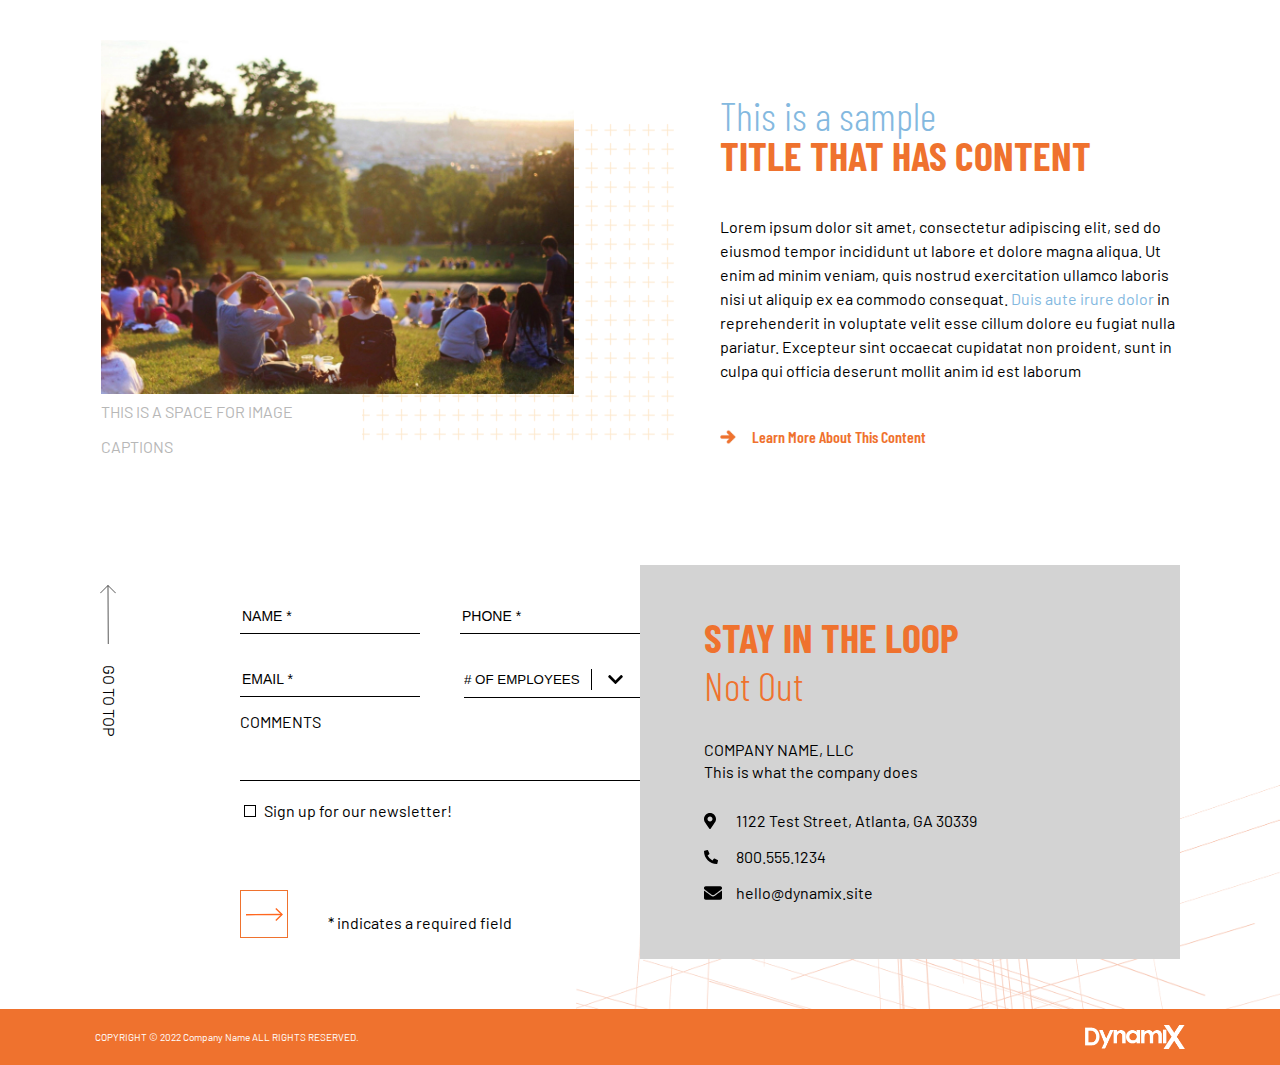
==== commit c6bfdf83: "updated elements to be more SEO friendly" ====
--- a/index.html
+++ b/index.html
@@ -20,11 +20,11 @@
             <div id="img-caption">THIS IS A SPACE FOR IMAGE CAPTIONS</div>
         </div>
         <div id="content-info">
-            <div id="content-title">This is a sample</div>
-            <div id="content-subtitle">TITLE THAT HAS CONTENT</div>
-            <div id="content-text">
+            <h1 id="content-title">This is a sample</h1>
+            <h2 id="content-subtitle">TITLE THAT HAS CONTENT</h1>
+            <p id="content-text">
                 Lorem ipsum dolor sit amet, consectetur adipiscing elit, sed do eiusmod tempor incididunt ut labore et dolore magna aliqua. Ut enim ad minim veniam, quis nostrud exercitation ullamco laboris nisi ut aliquip ex ea commodo consequat. <span class="highlight">Duis aute irure dolor</span> in reprehenderit in voluptate velit esse cillum dolore eu fugiat nulla pariatur. Excepteur sint occaecat cupidatat non proident, sunt in culpa qui officia deserunt mollit anim id est laborum
-            </div>
+            </p>
             <a href="about.html" target="blank" id="content-nav">Learn More About This Content</a>
         </div>
     </div>
@@ -36,45 +36,53 @@
             </a>
             <form id="contact-form" action="">
                 <div class="input-line">
-                    <input 
-                        class="input-half-width" 
-                        type="text" 
-                        id="name" 
-                        name="name" 
-                        placeholder="NAME *"
-                        required
-                    />
-                    <input type="hidden" id="custId" name="custId" value="3487"/>
-                    <input 
-                        class="input-half-width" 
-                        type="tel" 
-                        id="phone" 
-                        name="phone" 
-                        placeholder="PHONE *"
-                        required
-                    />
+                    <label>
+                        <input 
+                            class="input-half-width" 
+                            type="text" 
+                            id="user-name" 
+                            name="user-name" 
+                            placeholder="NAME *"
+                            required
+                        />
+                    </label>
+                    <label>
+                        <input 
+                            class="input-half-width" 
+                            type="tel" 
+                            id="phone" 
+                            name="phone" 
+                            placeholder="PHONE *"
+                            required
+                        />
+                    </label>
                 </div>
                 <div class="input-line">
-                    <input 
-                        class="input-half-width" 
-                        type="email" 
-                        id="email" 
-                        name="email" 
-                        placeholder="EMAIL *"
-                        required
-                    />
+                    <label>
+                        <input 
+                            class="input-half-width" 
+                            type="email" 
+                            id="email" 
+                            name="email" 
+                            placeholder="EMAIL *"
+                            required
+                        />
+                    </label>
                     <div id="custom-select" class="input-half-width">
-                        <select 
-                            id="employees" 
-                            name="employees" 
-                        >
-                            <option value="" disabled selected># OF EMPLOYEES</option>
-                            <option value="1-5">1-5</option>
-                            <option value="6-30">6-30</option>
-                            <option value="31-100">31-100</option>
-                            <option value="101-250">101-250</option>
-                            <option value="251+">251+</option>
-                        </select>
+                        <label>
+                            <select 
+                                id="employees" 
+                                name="employees" 
+                            >
+                                <option value="" disabled selected># OF EMPLOYEES</option>
+                                <option value="1-5">1-5</option>
+                                <option value="6-30">6-30</option>
+                                <option value="31-100">31-100</option>
+                                <option value="101-250">101-250</option>
+                                <option value="251+">251+</option>
+                            </select>
+                        </label>
+                        
                     </div>
                 </div>
                 <div id="comments-line">
@@ -93,7 +101,6 @@
                     />
                     <label for="subscribe-news">Sign up for our newsletter!</label>
                 </div>
-                
                 <div id="submit-line">
                     <input 
                         type="submit" 
@@ -106,13 +113,15 @@
             </form>
         </div>
         <div id="contact-info">
-            <div id="contact-title">STAY IN THE LOOP</div>
-            <div id="contact-subtitle">Not Out</div>
-            <div id="company-name">COMPANY NAME, LLC</div>
-            <div id="company-statement">This is what the company does</div>
-            <div class="company-contact-line" id="company-address">1122 Test Street, Atlanta, GA 30339</div>
-            <div class="company-contact-line" id="company-phone">800.555.1234</div>
-            <div class="company-contact-line" id="company-email">hello@dynamix.site</div>
+            <h1 id="contact-title">STAY IN THE LOOP</h1>
+            <h2 id="contact-subtitle">Not Out</h2>
+            <h3 id="company-name">COMPANY NAME, LLC</h3>
+            <h3 id="company-statement">This is what the company does</h3>
+            <address>
+                <div class="company-contact-line" id="company-address">1122 Test Street, Atlanta, GA 30339</div>
+                <a href="tel:8005551234" class="company-contact-line" id="company-phone">800.555.1234</a>
+                <a href="mailto:hello@dynamix.site" class="company-contact-line" id="company-email">hello@dynamix.site</a>
+            </address>
         </div>
     </div>
     <div id="footer">
--- a/styles.css
+++ b/styles.css
@@ -4,7 +4,7 @@
     --main-padding-sides: 0;
     --main-width: calc(var(--body-width) - (var(--main-padding-sides) * 2));
     --content-img-wrapper-width: 80vw;
-    --content-info-width:  80vw;
+    --content-info-width: 80vw;
     --contact-form-width: 80vw;
     --contact-backdrop-width: 80%;
     --contact-form-wrapper-width: 80vw;
@@ -80,19 +80,19 @@
     width: 100%;
     justify-content: space-between;
     color: #B7B7B7;    
-    line-height: 40px;
+    line-height: 2.2rem;
 }
 
 #img-caption::after {
     display: block;
     content: "";
-    height: calc(var(--content-img-wrapper-width) * 0.55);
-    width: calc(var(--content-img-wrapper-width) * 0.55);
+    height: calc(var(--content-img-wrapper-width) * 0.56);
+    width: calc(var(--content-img-wrapper-width) * 0.56);
     background-image: url(./images/icon-plus.png);
-    background-size: calc(var(--content-img-wrapper-width) * 0.032);
+    background-size: calc(var(--content-img-wrapper-width) * 0.033);
     background-position: bottom right;
     background-repeat: repeat;
-    margin-top: -46%;
+    margin-top: -47.5%;
 }
 
 #content-info {
@@ -102,13 +102,14 @@
 
 #content-title, #content-subtitle {
     font-family: 'Barlow Condensed', sans-serif;
-    height: 40px;
     line-height: 40px;
     font-size: 40px;
+    margin: 0;
 }
 
 #content-title {
     color: #84B9DF;
+    font-weight: 300;
 }
 
 #content-subtitle {
@@ -118,8 +119,7 @@
 
 #content-text {
     margin: 40px 0;
-    font-size: 17px;
-    line-height: 22px;
+    line-height: 1.5rem;
 }
 
 .highlight {
@@ -269,12 +269,6 @@
     align-items: bottom;
 }
 
-label {
-    height: 32px;
-    line-height: 32px;
-    font-size: 14;
-}
-
 #comments {
     border: none;
     border-bottom: 1px solid black;
@@ -344,35 +338,47 @@
     flex-direction: column;
     align-items: flex-start;
     width: var(--contact-info-width);
+    margin: 0 auto;
     padding: 40px 0;
+    background-color: lightgrey;
 }
 
 #contact-title, #contact-subtitle {
     font-family: 'Barlow Condensed', sans-serif;
-    height: 50px;
-    line-height: 50px;
     font-size: 40px;
     color: #EF722E;
-}
-
-#contact-title {
-    font-weight: 700;
+    margin: 0;
+}
+
+#contact-subtitle {
+    font-weight: 300;
+}
+
+h3 {
+    margin: 0;
+    font-size: unset;
+    font-weight: unset;
+    line-height: 22px;
 }
 
 #company-name {
     margin-top: 30px;
-    line-height: 22px;
-}
-
-#company-statement {
-    line-height: 22px;
+
+}
+
+address {
+    margin-top: 20px;
+    font-style: normal;
 }
 
 .company-contact-line {
+    display: block;
     line-height: 36px;
     padding-left: 32px;
     background-position: left;
     background-repeat: no-repeat;
+    text-decoration: none;
+    color: black;
 }
 
 #company-address {
@@ -490,6 +496,7 @@
 
     #contact-info {
         padding: 48px 64px;
+        align-items: flex-start;
     }
 
 }
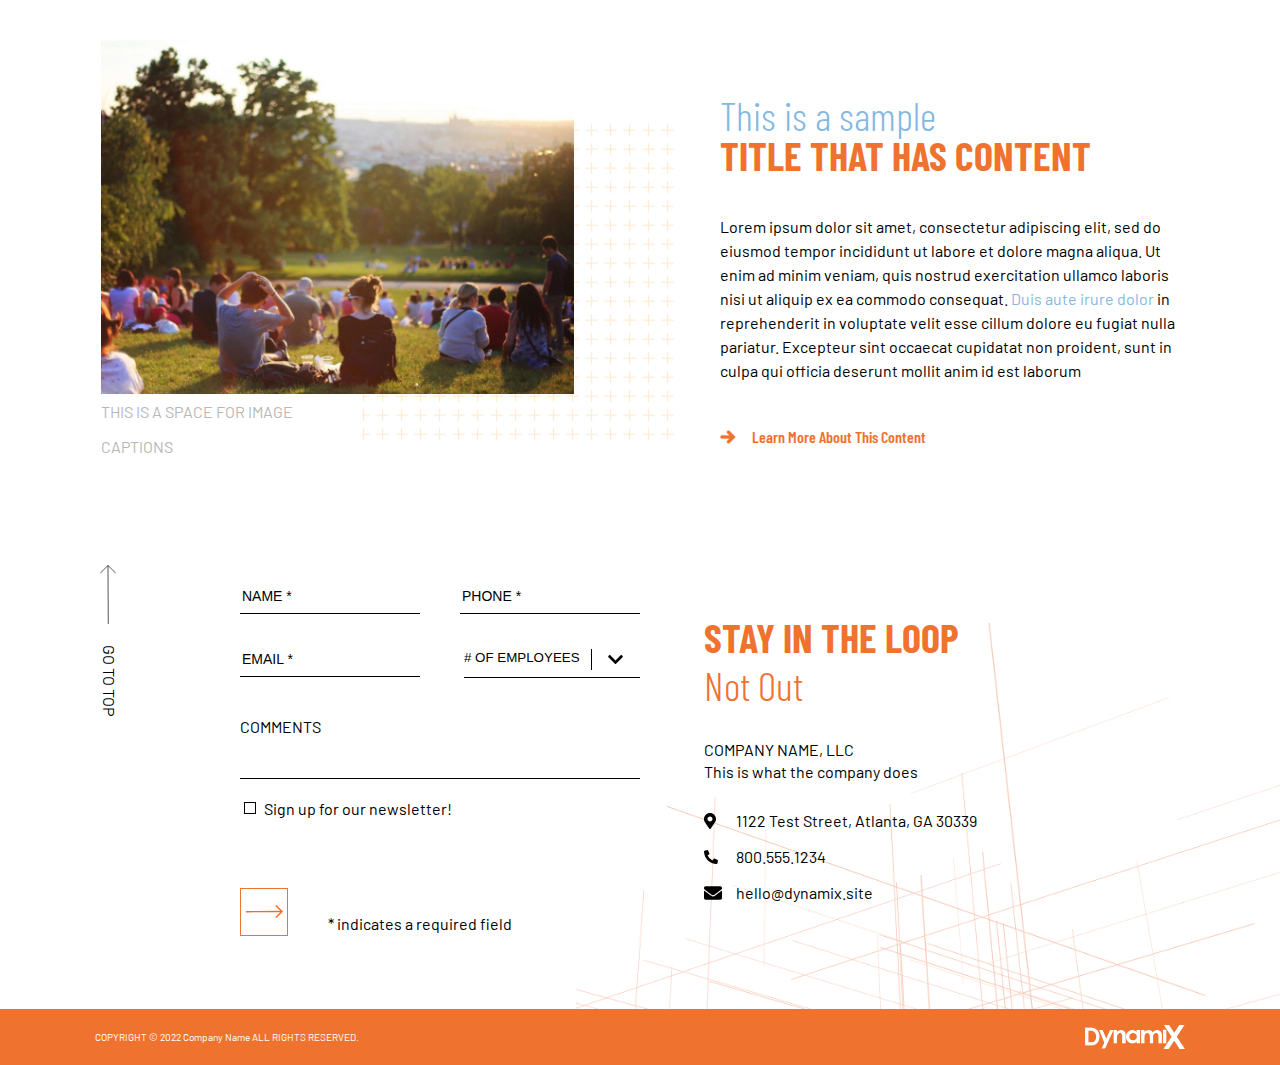
==== commit 709767de: "add semantic elements" ====
--- a/index.html
+++ b/index.html
@@ -15,10 +15,10 @@
 <body>
     <div id="top"></div>
     <div id="content">
-        <div id="content-img-wrapper">
+        <figure id="content-img-wrapper">
             <img src="./images/content-image.jpg" id="content-img" alt="image of event"/>
-            <div id="img-caption">THIS IS A SPACE FOR IMAGE CAPTIONS</div>
-        </div>
+            <figcaption id="img-caption">THIS IS A SPACE FOR IMAGE CAPTIONS</figcaption>
+        </figure>
         <div id="content-info">
             <h1 id="content-title">This is a sample</h1>
             <h2 id="content-subtitle">TITLE THAT HAS CONTENT</h1>
--- a/styles.css
+++ b/styles.css
@@ -64,6 +64,7 @@
 #content-img-wrapper {
     position: relative;
     display: flex;
+    margin: 0;
     flex-direction: column;
     align-items: flex-start;
     width: var(--content-img-wrapper-width);
@@ -145,7 +146,6 @@
     display: flex;
     flex-direction: column;
     align-items: center;
-    justify-content: space-around;
     width: var(--main-width);
     padding: 50px var(--main-padding-sides);
     background-image: url(./images/bg-lines@2x.png);
@@ -156,7 +156,7 @@
 
 #contact-form-wrapper {
     display: flex;
-    justify-content: flex-end;
+    justify-content: center;
     width: var(--contact-form-wrapper-width);
     position: relative;
 }
@@ -200,7 +200,6 @@
 
 #contact-form {
     width: var(--contact-form-width);
-    height: 100%;
 }
 
 .input-line {
@@ -209,7 +208,7 @@
 }
 
 .input-half-width {
-    height: 32px;
+    line-height: 2rem;
     width: calc((var(--contact-form-width) * 0.5) - 24px);
     margin: 14px 0;
     border: none;
@@ -225,17 +224,22 @@
     position: absolute;
     z-index: 1;
     appearance: none;
-    height: 35px;
+    line-height: 2rem;
     width: calc((var(--contact-form-width) * 0.5) - 24px);
     border: none;
     background-color: transparent;
     cursor: pointer;
 }
 
+select::-ms-expand {
+    /* Hide the default arrow in Internet Explorer 10 and Internet Explorer 11 */
+        display: none; 
+    }
+
 #custom-select {
-    height: 35px;
     background-color: transparent;
     position: relative;
+    height: 35px;
 }
 
 #custom-select::before {
@@ -247,9 +251,9 @@
     right: 0;
     border-left: 1px solid black;
     background-image: url(./images/chevron-down-solid.svg);
+    background-size: 15px;
     background-position-x: 16px;
     background-position-y: center;
-    background-size: 15px;
     background-repeat: no-repeat;
     background-color: transparent;
 }
@@ -258,21 +262,16 @@
     border-bottom: 1px solid #EF722E;
 }
 
-select::-ms-expand {
-/* Hide the default arrow in Internet Explorer 10 and Internet Explorer 11 */
-    display: none; 
-}
-
 #comments-line {
     display: flex;
     flex-direction: column;
     align-items: bottom;
+    margin-top: 25px;
 }
 
 #comments {
     border: none;
     border-bottom: 1px solid black;
-    height: 45px;
     font-size: 14px;
     color: black;
     font-family: 'Open Sans', sans-serif;
@@ -309,7 +308,6 @@
     cursor: pointer;
 }
 
-
 #submit-line {
     margin-top: 70px;
     display: flex;
@@ -330,7 +328,7 @@
 }
 
 #indicator {
-    line-height: 30px;
+    line-height: 1.5rem;
 }
 
 #contact-info {
@@ -338,9 +336,7 @@
     flex-direction: column;
     align-items: flex-start;
     width: var(--contact-info-width);
-    margin: 0 auto;
     padding: 40px 0;
-    background-color: lightgrey;
 }
 
 #contact-title, #contact-subtitle {
@@ -401,7 +397,6 @@
     flex-direction: row;
     justify-content: space-between;
     align-items: center;
-    height: 56px;
     width: calc(100% - 190px);
     padding: 0 95px;
     color: white;
@@ -422,6 +417,13 @@
 }
 
 /* MEDIA QUERIES BOOTSRAP BREAKPOINTS AS REFRENCE  */
+
+/* XX-Small devices (Pretty much just the Galaxy fold) */
+@media (max-width: 310px) { 
+    #content-title, #content-subtitle, #contact-title, #contact-subtitle {
+        font-size: 28px;
+    }
+}
 
 /* X-Small devices (portrait phones, less than 576px) */
 @media (max-width: 576px) {
@@ -445,22 +447,16 @@
     }
 }
 
-/* X-Small devices (Pretty much just the Galaxy fold) */
-@media (max-width: 310px) { 
-    #content-title, #content-subtitle, #contact-title, #contact-subtitle {
-        font-size: 28px;
-    }
-
-    #img-caption {
-        font-size: 4vw;
-    }
-}
-
 /* Small devices (landscape phones, 576px and up) */
 @media (min-width: 576px) { 
 
     :root {
         --contact-form-width: 400px;
+        --contact-info-width: 400px;
+    }
+
+    #contact-info {
+        margin-top: 60px;
     }
 
     #nav-to-top {
@@ -492,9 +488,16 @@
 
     #contact {
         flex-direction: row;
+        align-items: flex-start;
+        justify-content: space-around;
+    }
+
+    #contact-form-wrapper {
+        justify-content: flex-end;
     }
 
     #contact-info {
+        margin-top: 0;
         padding: 48px 64px;
         align-items: flex-start;
     }
